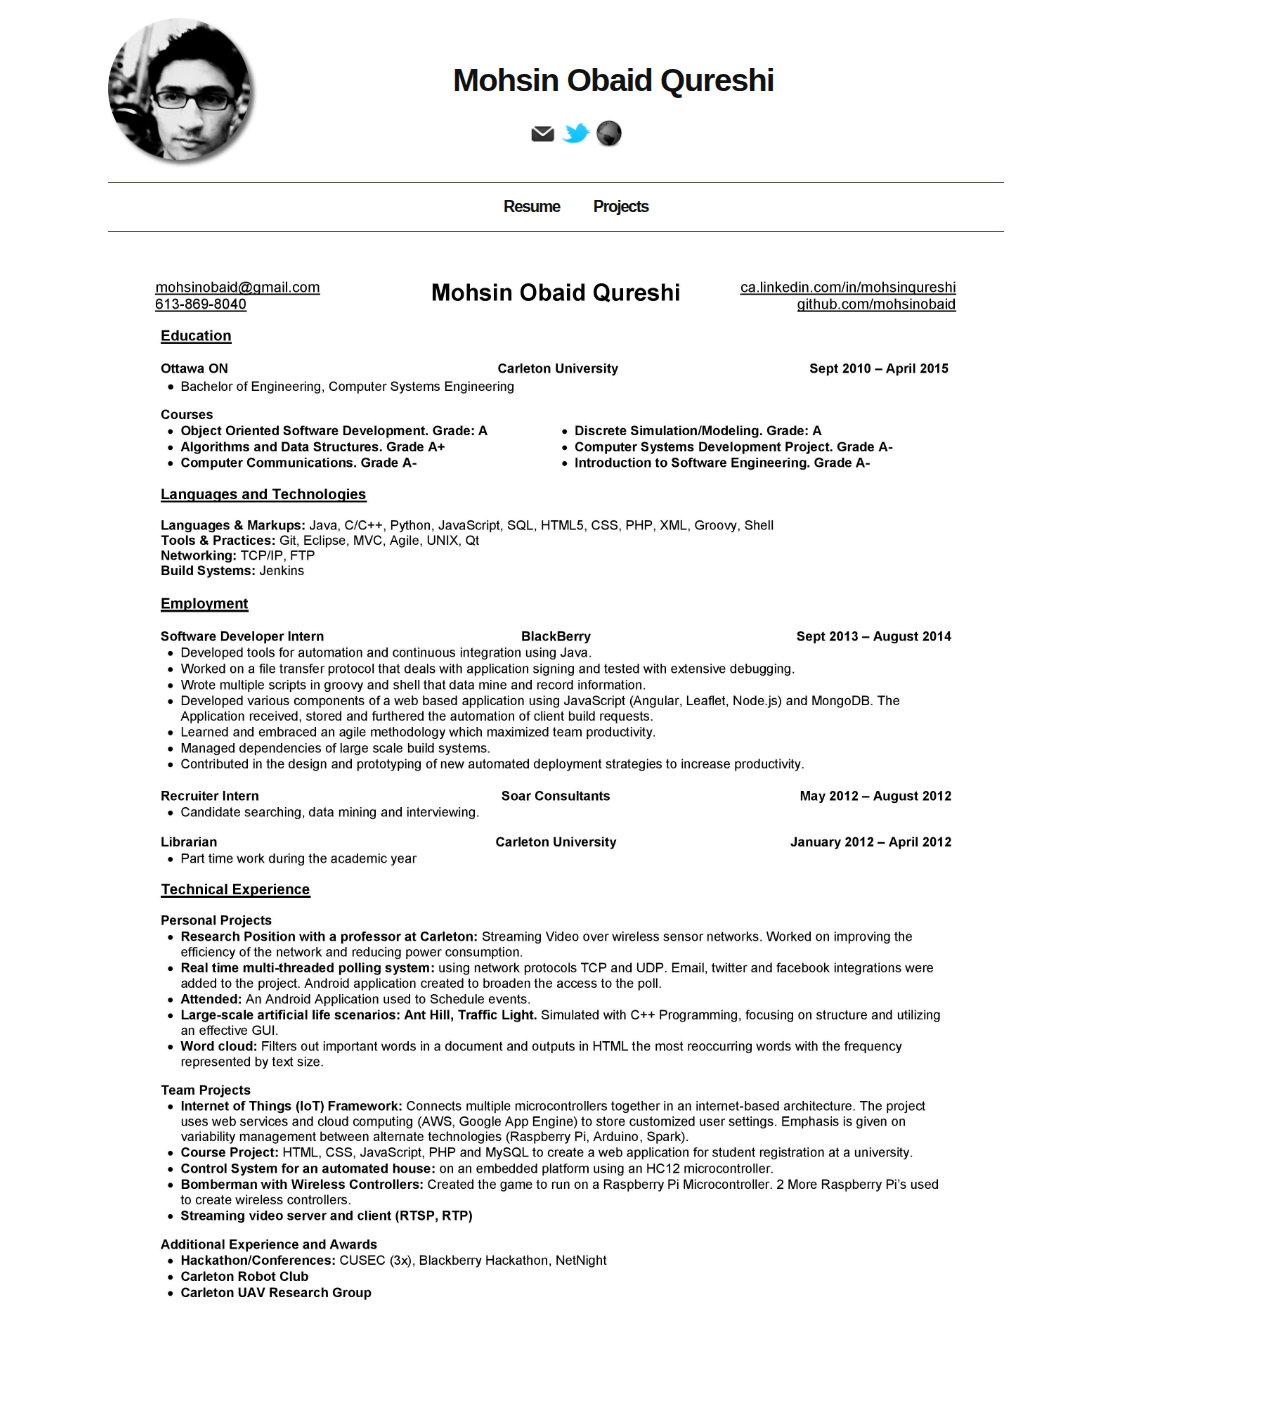
==== index.html @ 05438c1c "Website" ====
<!--Mohsin Obaid Qureshi Resume-->
<!DOCTYPE html>
<html>

	<head>
		<title>Mohsin Obaid</title>
		<link rel="stylesheet" type="text/css" href="css/css.css"/>
	</head>
	<!-- Use DIVS -->
	<body>
		<div id="header">
			<ul>
				<li id="pic"><img id="ff" src="images/mohsin.png"/></li>
				<li id="three"><h1>Mohsin Obaid Qureshi </h1></li>
				<li id="four"><a href=""><img id="ff" src="images/email.png"/></a></li>
				<li id="five"><a href=""><img id="ff" src="images/twitterimg.png"/></a></li>
				<li id="six"><a href=""><img id="ff" src="images/url.png"/></a></li>
			</ul>
		</div>
		<div id="links">
			<ul>
				<li id="one">Resume</li>
				<li id="two">Projects</li>
			</ul>	
		</div>
		<img src="images/resume.jpg"/>
		
	</body>

</html>
---- css/css.css ----
body{
	background-color: white;
	/*font-family: Garamond, Baskerville, 'Baskerville Old Face', 'Hoefler Text', 'Times New Roman', serif;*/
	color: #111; font-family: 'Helvetica Neue', sans-serif; font-weight: bold; letter-spacing: -1px; line-height: 1; text-align: center;
	width: 70%;
	padding:20px 0px 0px 100px;
}
#header{
	/*background-color: lightblue;*/
	padding:15px;
}

#ff{
	width:30px;
	height:30px;
}
#header li{
	display:inline;

}
#pic{
	float:left;
	transform:scale(5,5);
	margin-right: 40px;
	margin-top: 20px;
	margin-left: 5px;
}
#links{
	/*background-color: grey;*/
	border-bottom:1px solid #665544;
	border-top:1px solid #665544;
	padding:0.25px;
}

#links li{
	display:inline;
	padding:15px;

}
img{
	width:100%;
}
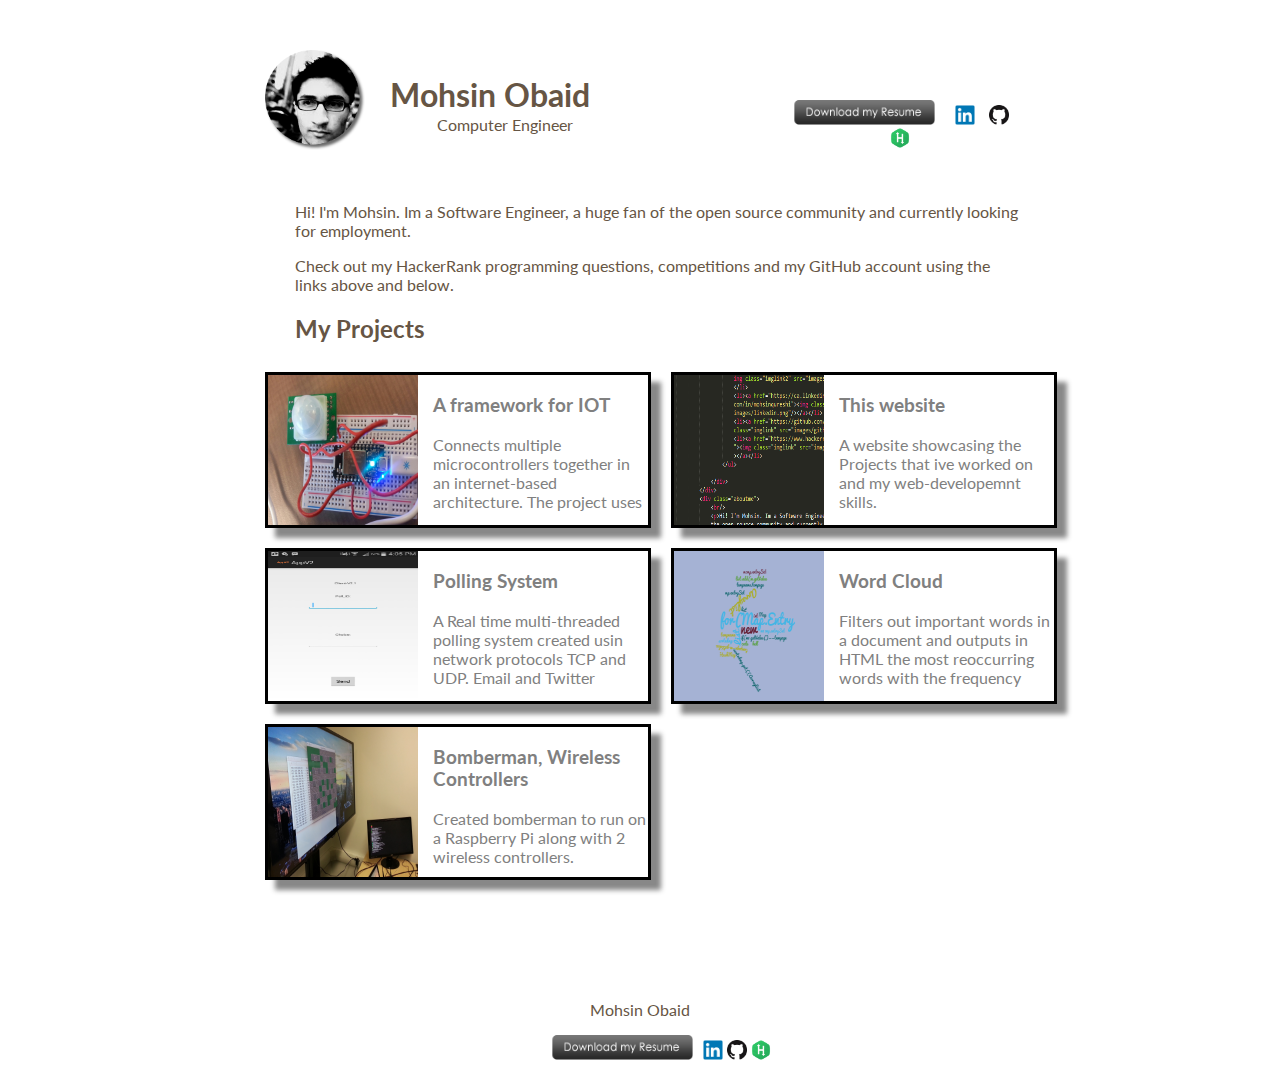
==== commit 630ccdd3: "Update" ====
--- a/index.html
+++ b/index.html
@@ -1,30 +1,87 @@
-<!--Mohsin Obaid Qureshi Resume-->
 <!DOCTYPE html>
 <html>
+	<head>
+		<!--ADD METADATA HERE-->
+		<title>Mohsin Obaid</title>
+		<link rel="stylesheet" type="text/css" href="css/css2.css"/>
+		<link href='http://fonts.googleapis.com/css?family=Lato:300,400,300italic,400italic' rel='stylesheet' type='text/css'>
+    	
+	</head>
+	<body>
+		<div class="wrapper">
+			<div class="header">
+				
+				<img id="face" src="images/mohsin.png" class="align-left"/>
+				<h1 id="name">Mohsin Obaid </h1>	
+				<p>Computer Engineer</p>	
+				<div class="links">	
+					<ul>
+						<li id="one"><a href="https://drive.google.com/file/d/0B4qP3K8jWiJUSjlmdmhvMEJxU2s/view?usp=sharing"><img class="imglink2" src="images/resume3.png"/></a></li>
+						<li><a href="https://ca.linkedin.com/in/mohsinqureshi"><img class="imglink" src="images/linkedin.png"/></a></li>
+						<li><a href="https://github.com/mohsinobaid"><img class="imglink" src="images/github.png"/></a></li>
+						<li><a href="https://www.hackerrank.com/mohsinobaid"><img class="imglink" src="images/hackerrank.png"/></a></li>
+					</ul>
 
-	<head>
-		<title>Mohsin Obaid</title>
-		<link rel="stylesheet" type="text/css" href="css/css.css"/>
-	</head>
-	<!-- Use DIVS -->
-	<body>
-		<div id="header">
-			<ul>
-				<li id="pic"><img id="ff" src="images/mohsin.png"/></li>
-				<li id="three"><h1>Mohsin Obaid Qureshi </h1></li>
-				<li id="four"><a href=""><img id="ff" src="images/email.png"/></a></li>
-				<li id="five"><a href=""><img id="ff" src="images/twitterimg.png"/></a></li>
-				<li id="six"><a href=""><img id="ff" src="images/url.png"/></a></li>
-			</ul>
+				</div>
+			</div>
+			<div class="aboutme">
+				<br/>
+				<p>Hi! I'm Mohsin. Im a Software Engineer, a huge fan of the open source community and currently looking for employment.</p>
+				<p>Check out my HackerRank programming questions, competitions and my GitHub account using the links above and below.</p>
+				<h2>My Projects</h2>
+			</div>
+			<div class="projects">
+				
+				<a href="">
+					<div class="proj" id="p1">
+						<img class="projpic" src="images/proj1.jpg"/>
+						<h3>A framework for IOT</h3>
+						<p>Connects multiple microcontrollers together in an internet-based architecture. The project uses</p>
+					</div>
+				</a>
+				<a href="https://github.com/mohsinobaid/Website">
+					<div class="proj" id="p2">
+						<img class="projpic" src="images/website.png"/>
+						<h3>This website</h3>
+						<p>A website showcasing the Projects that ive worked on and my web-developemnt skills.</p>
+					</div>
+				</a>
+				<a href="https://github.com/mohsinobaid/sysc3303_pollserver">
+					<div class="proj" id="p3">
+						<img class="projpic" src="images/proj2.png"/>
+						<h3>Polling System</h3>
+						<p>A Real time multi-threaded polling system created usin network protocols TCP and UDP. Email and Twitter</p>
+					</div>
+				</a>
+				<a href="https://github.com/mohsinobaid/sysc3303_pollserver">
+					<div class="proj" id="p3">
+						<img class="projpic" src="images/wordcloud.png"/>
+						<h3>Word Cloud</h3>
+						<p>Filters out important words in a document and outputs in HTML the most reoccurring words with the frequency</p>
+					</div>
+				</a>
+				<a href="https://github.com/mohsinobaid/sysc3303_pollserver">
+					<div class="proj" id="p3">
+						<img class="projpic" src="images/bomberman.jpg"/>
+						<h3>Bomberman, Wireless Controllers</h3>
+						<p>Created bomberman to run on a Raspberry Pi along with 2 wireless controllers.</p>
+					</div>
+				</a>
+			</div>
 		</div>
-		<div id="links">
-			<ul>
-				<li id="one">Resume</li>
-				<li id="two">Projects</li>
-			</ul>	
-		</div>
-		<img src="images/resume.jpg"/>
-		
 	</body>
+	<footer>
+		<p>Mohsin Obaid</p>
+		<div class="links">	
+					<ul>
+						<li id="one"><a href="https://drive.google.com/file/d/0B4qP3K8jWiJUSjlmdmhvMEJxU2s/view?usp=sharing"><img class="imglink2" src="images/resume3.png"/></a></li>
+						<li><a href="https://ca.linkedin.com/in/mohsinqureshi"><img class="imglink" src="images/linkedin.png"/></a></li>
+						<li><a href="https://github.com/mohsinobaid"><img class="imglink" src="images/github.png"/></a></li>
+						<li><a href="https://www.hackerrank.com/mohsinobaid"><img class="imglink" src="images/hackerrank.png"/></a></li>
+					</ul>
 
+				</div>
+	</footer>
 </html>
+
+
--- a/css/css2.css
+++ b/css/css2.css
@@ -0,0 +1,95 @@
+body{
+	color:#665544;
+	background-color: #d4d0c6
+	//font-family: Georgia, "Times New Roman", serif;
+	font-family: 'Lato', serif;
+	text-align: center;
+}
+.wrapper{
+	width:790px;
+	margin:75px auto;
+	height:850px;
+
+}
+background-color: pink;
+
+.header{
+	height:50px;
+	background-color: lightblue;
+}
+.header h1{
+	width:900px;
+	margin-left: -430px;
+}
+.header p{
+	width:900px;
+	margin-left:-400px;
+	margin-top:-20px;
+}
+.header ul{
+	margin-top: -50px;
+	margin-left: 490px;
+}
+.header li{
+	margin-right: 10px;
+}
+
+#face{
+	float:left;
+	width:100px;
+	height:100px;
+	margin-top: -25px;
+	margin-left: 20px;
+	margin-right:-100px;
+}
+
+.links li{
+	display:inline;
+}
+.imglink{
+	width:20px;
+	height:20px;
+}
+.imglink2{
+	width:150px;
+	height:25px;
+}
+
+.aboutme{
+	height:135px;
+	//background-color: lightgreen;
+	text-align: left;
+	padding: 0px 10px 50px 50px;
+}
+
+.projects{
+	height:200px;
+	width:830px;
+	//background-color: pink;
+	text-align: left;
+	margin-left: 20px;
+	
+
+}
+.proj{
+	float:left;
+	box-shadow: 10px 10px 5px #888888;
+	width:380px;
+	height:150px;
+	margin-right: 20px;
+	margin-top: 20px;
+	border: 3px solid #000000;
+}
+.projpic{
+	height:150px;
+	width:150px;
+	float:left;
+	margin-right: 15px;
+}
+a{
+	color:grey;
+	text-decoration: none;
+}
+a:hover{
+	color:darkgrey;
+}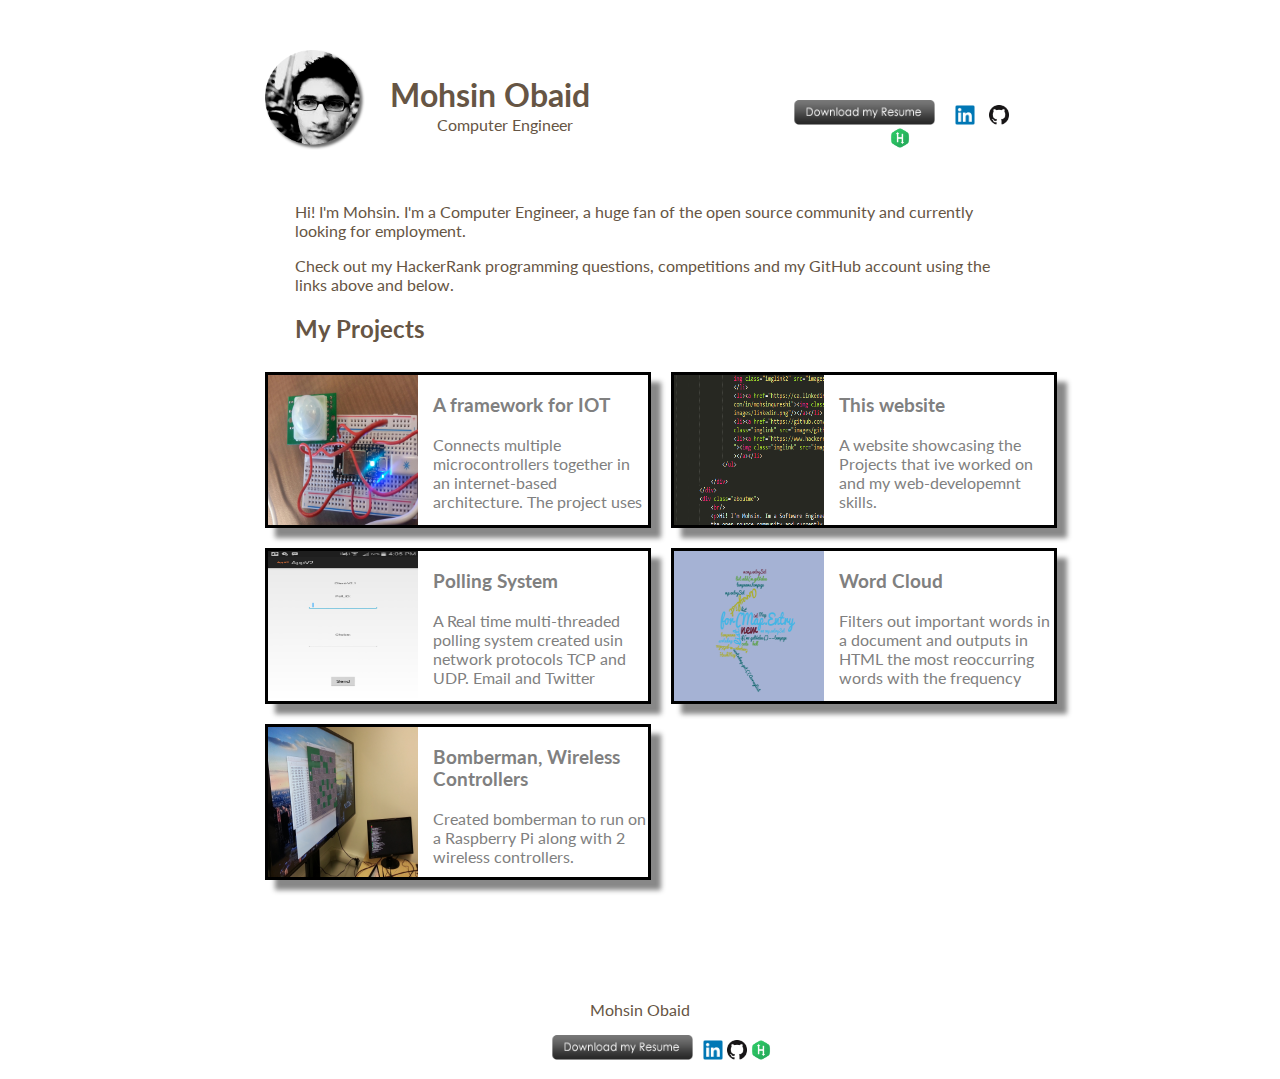
==== commit 86e5a91e: "Update Resume" ====
--- a/index.html
+++ b/index.html
@@ -1,11 +1,24 @@
 <!DOCTYPE html>
 <html>
 	<head>
+		<meta charset="UTF-8">
+		<meta name="keywords" content="mohsin, obaid, java, web, development, projects, blog, blackberry">
+		<meta name="description" content="Software Engineer. Love open source developemnt and currently looking for work">
+		<meta name="author" content="Mohsin Obaid">
+		<meta rel="canonical" href="http://mohsinobaid.com"/>
 		<!--ADD METADATA HERE-->
 		<title>Mohsin Obaid</title>
 		<link rel="stylesheet" type="text/css" href="css/css2.css"/>
 		<link href='http://fonts.googleapis.com/css?family=Lato:300,400,300italic,400italic' rel='stylesheet' type='text/css'>
-    	
+    	<script>
+		  (function(i,s,o,g,r,a,m){i['GoogleAnalyticsObject']=r;i[r]=i[r]||function(){
+		  (i[r].q=i[r].q||[]).push(arguments)},i[r].l=1*new Date();a=s.createElement(o),
+		  m=s.getElementsByTagName(o)[0];a.async=1;a.src=g;m.parentNode.insertBefore(a,m)
+		  })(window,document,'script','//www.google-analytics.com/analytics.js','ga');
+
+		  ga('create', 'UA-75590447-1', 'auto');
+		  ga('send', 'pageview');
+		</script>
 	</head>
 	<body>
 		<div class="wrapper">
@@ -13,10 +26,10 @@
 				
 				<img id="face" src="images/mohsin.png" class="align-left"/>
 				<h1 id="name">Mohsin Obaid </h1>	
-				<p>Computer Engineer</p>	
+				<p id="occupation">Computer Engineer</p>	
 				<div class="links">	
 					<ul>
-						<li id="one"><a href="https://drive.google.com/file/d/0B4qP3K8jWiJUSjlmdmhvMEJxU2s/view?usp=sharing"><img class="imglink2" src="images/resume3.png"/></a></li>
+						<li id="one"><a href="https://drive.google.com/file/d/0B4qP3K8jWiJUQ2tuSVR2ZDJtQWs/view"><img class="imglink2" src="images/resume3.png"/></a></li>
 						<li><a href="https://ca.linkedin.com/in/mohsinqureshi"><img class="imglink" src="images/linkedin.png"/></a></li>
 						<li><a href="https://github.com/mohsinobaid"><img class="imglink" src="images/github.png"/></a></li>
 						<li><a href="https://www.hackerrank.com/mohsinobaid"><img class="imglink" src="images/hackerrank.png"/></a></li>
@@ -26,13 +39,13 @@
 			</div>
 			<div class="aboutme">
 				<br/>
-				<p>Hi! I'm Mohsin. Im a Software Engineer, a huge fan of the open source community and currently looking for employment.</p>
+				<p>Hi! I'm Mohsin. I'm a Computer Engineer, a huge fan of the open source community and currently looking for employment.</p>
 				<p>Check out my HackerRank programming questions, competitions and my GitHub account using the links above and below.</p>
-				<h2>My Projects</h2>
+				<h2 id="tit">My Projects</h2>
 			</div>
 			<div class="projects">
 				
-				<a href="">
+				<a href="https://github.com/mohsinobaid/IoT">
 					<div class="proj" id="p1">
 						<img class="projpic" src="images/proj1.jpg"/>
 						<h3>A framework for IOT</h3>
@@ -53,7 +66,7 @@
 						<p>A Real time multi-threaded polling system created usin network protocols TCP and UDP. Email and Twitter</p>
 					</div>
 				</a>
-				<a href="https://github.com/mohsinobaid/sysc3303_pollserver">
+				<a href="https://github.com/mohsinobaid/Word-cloud">
 					<div class="proj" id="p3">
 						<img class="projpic" src="images/wordcloud.png"/>
 						<h3>Word Cloud</h3>
@@ -69,12 +82,13 @@
 				</a>
 			</div>
 		</div>
+		<!--<script src="js/projet.js"></script>-->
 	</body>
 	<footer>
 		<p>Mohsin Obaid</p>
 		<div class="links">	
 					<ul>
-						<li id="one"><a href="https://drive.google.com/file/d/0B4qP3K8jWiJUSjlmdmhvMEJxU2s/view?usp=sharing"><img class="imglink2" src="images/resume3.png"/></a></li>
+						<li id="one"><a href="https://drive.google.com/file/d/0B4qP3K8jWiJUQ2tuSVR2ZDJtQWs/view"><img class="imglink2" src="images/resume3.png"/></a></li>
 						<li><a href="https://ca.linkedin.com/in/mohsinqureshi"><img class="imglink" src="images/linkedin.png"/></a></li>
 						<li><a href="https://github.com/mohsinobaid"><img class="imglink" src="images/github.png"/></a></li>
 						<li><a href="https://www.hackerrank.com/mohsinobaid"><img class="imglink" src="images/hackerrank.png"/></a></li>
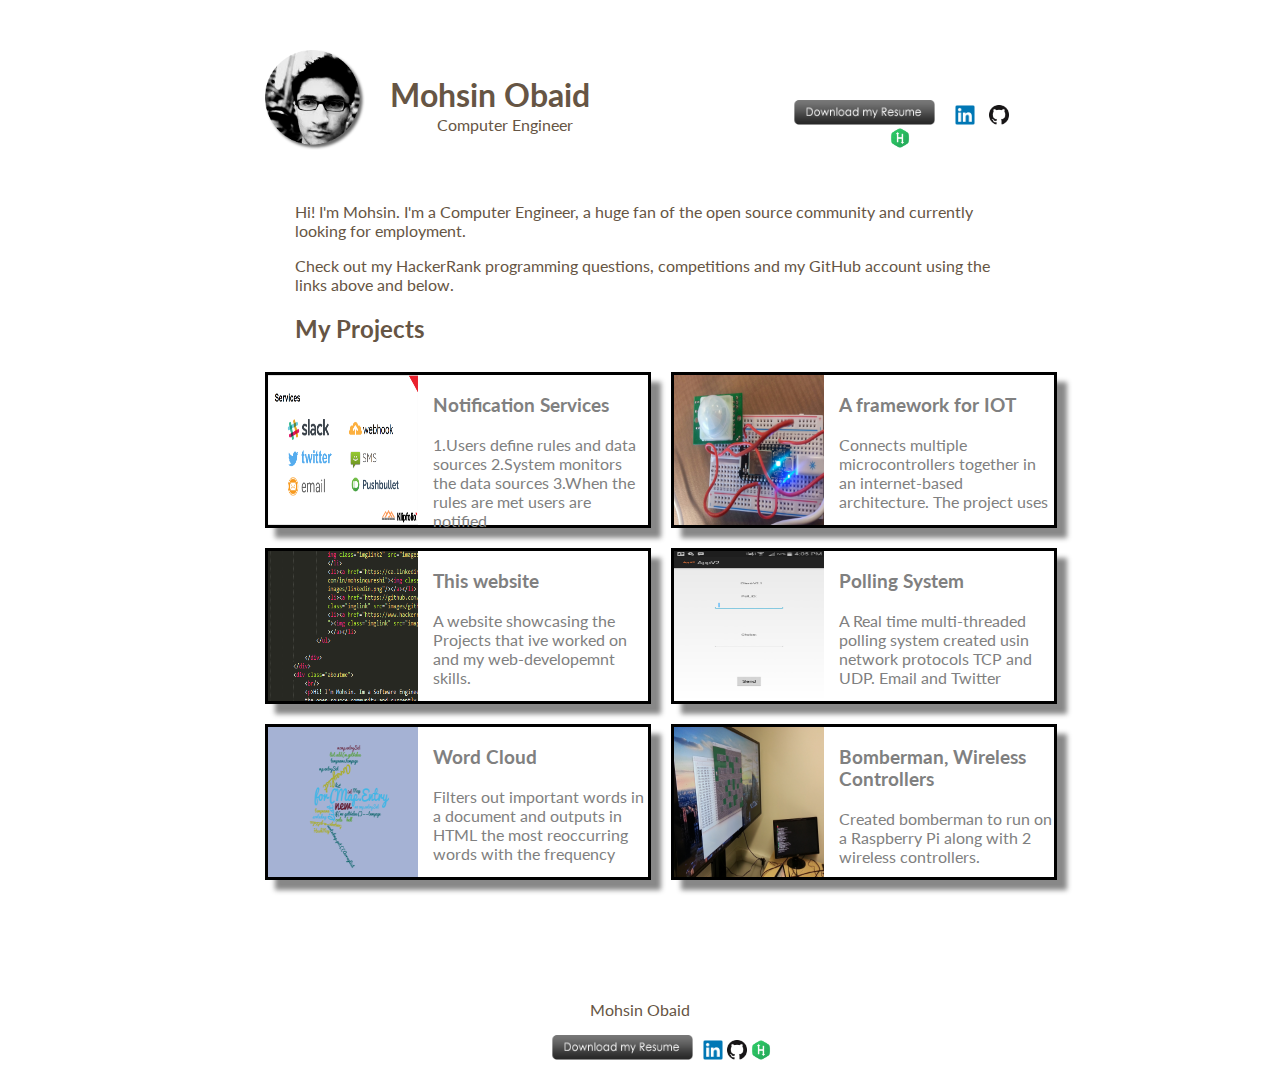
==== commit 3f7cd81c: "added new project" ====
--- a/index.html
+++ b/index.html
@@ -44,7 +44,14 @@
 				<h2 id="tit">My Projects</h2>
 			</div>
 			<div class="projects">
-				
+
+				<a href="https://github.com/j6s/decode_klipbackend">
+					<div class="proj" id="p1">
+						<img class="projpic" src="images/Services.png"/>
+						<h3>Notification Services</h3>
+						<p>1.Users define rules and data sources 2.System monitors the data sources 3.When the rules are met users are notified</p>
+					</div>
+				</a>
 				<a href="https://github.com/mohsinobaid/IoT">
 					<div class="proj" id="p1">
 						<img class="projpic" src="images/proj1.jpg"/>
